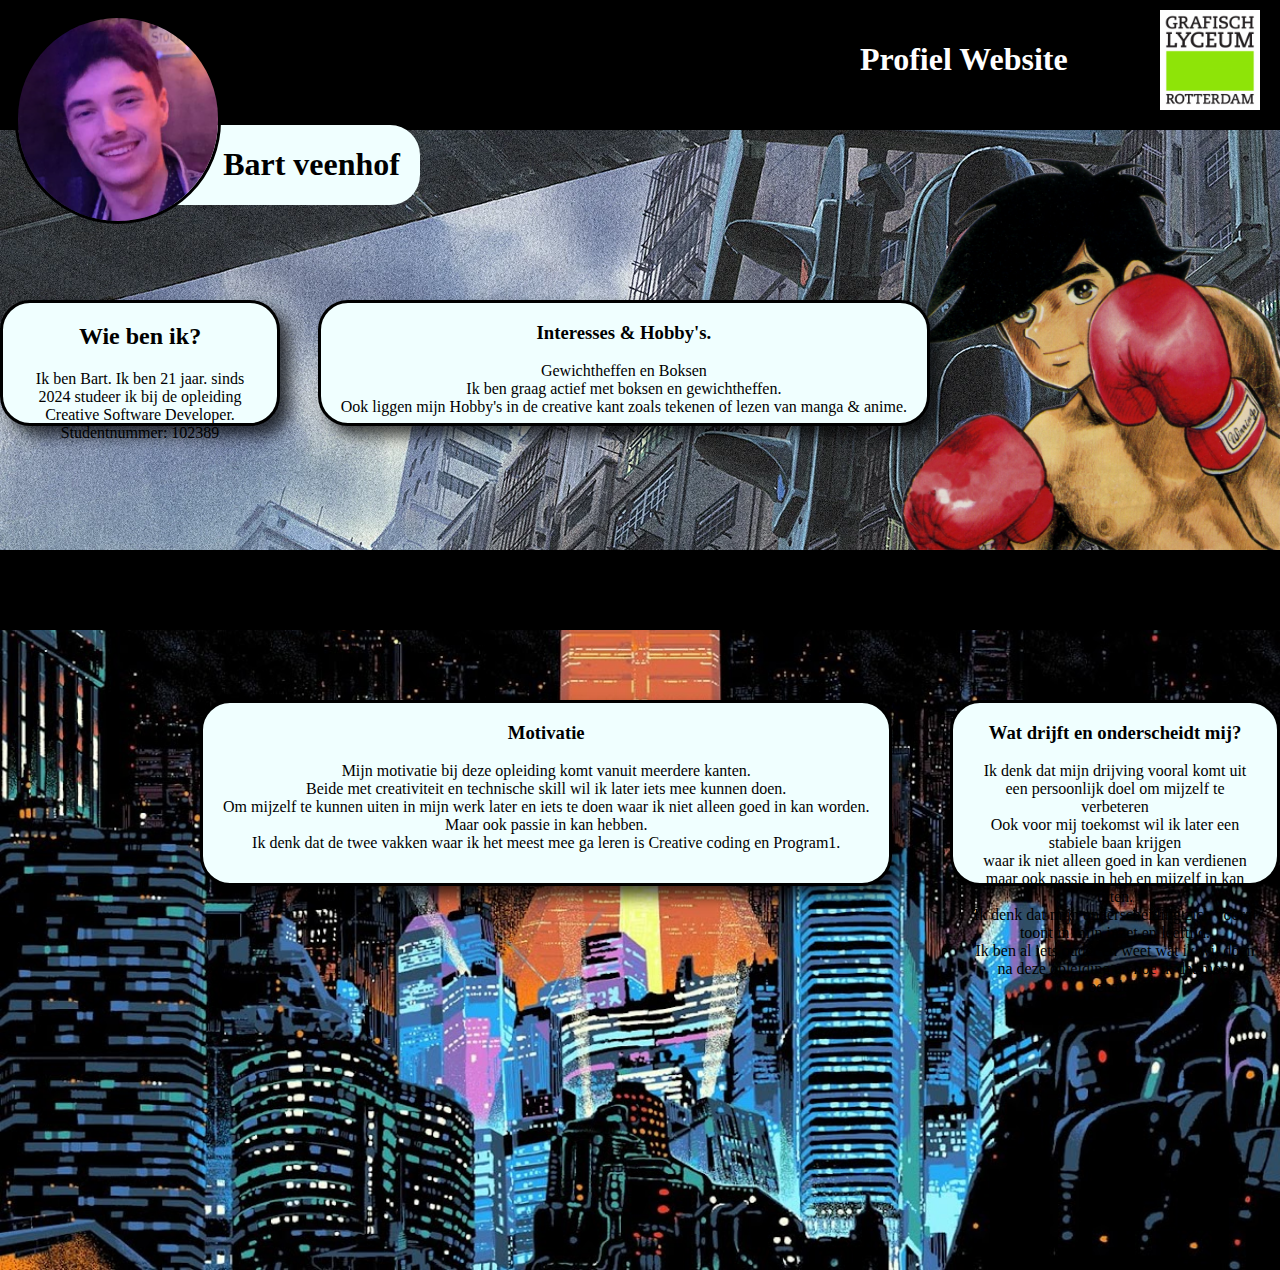
==== Portofolio-site.html @ cec6926a "first commit" ====
<!DOCTYPE html>
<html lang="en">
<head>
  <meta charset="UTF-8">
  <meta name="viewport" content="width=device-width, initial-scale=1.0, maximum-scale=1.0, user-scalable=no">
  <title>Portofolio-site</title>
  <link rel="stylesheet" href="Portofolio-site.css"> 
  <link rel="Javascript" href="Portofolio-site.js">
</head>
<body>

  <div class="header">
    <h1 class="h1h">
      Profiel Website
    </h1>
  </div>
  <div class="div1">
    <img class="headerfoto" src="fotos/bart cv foto.png">
    <div class="titlediv">
     <h1 class="title">
      Bart veenhof
     </h1> 
    </div>
  </div>

  <div class="div1e">
    <h2>
     Wie ben ik?
    </h2>
     <p class="stp">
      Ik ben Bart. Ik ben 21 jaar. sinds 2024 studeer ik bij de opleiding Creative Software Developer. <br>
      Studentnummer: 102389
     </p>  
   </div>

  <div class="div2">
    <h3> 
      Interesses & Hobby's.
    </h3>
    <p class="stp">
      Gewichtheffen en Boksen <br>
      Ik ben graag actief met boksen en gewichtheffen. <br> 
      Ook liggen mijn Hobby's in de creative kant zoals tekenen of lezen van manga & anime. 
    </p>
  </div>

  <div class="div3">
    <h3> Motivatie </h3>
    <p class="stp">
      Mijn motivatie bij deze opleiding komt vanuit meerdere kanten. <br>
      Beide met creativiteit en technische skill wil ik later iets mee kunnen doen. <br>
      Om mijzelf te kunnen uiten in mijn werk later en iets te doen waar ik niet alleen goed in kan worden. <br>
      Maar ook passie in kan hebben. <br>
      Ik denk dat de twee vakken waar ik het meest mee ga leren is Creative coding en Program1.
    </p>
  </div>

  <div class="div4">
    <h3> Wat drijft en onderscheidt mij? </h3>

    <p class="stp">
      Ik denk dat mijn drijving vooral komt uit een persoonlijk doel om mijzelf te verbeteren <br>
      Ook voor mij toekomst wil ik later een stabiele baan krijgen <br>
      waar ik niet alleen goed in kan verdienen maar ook passie in heb en mijzelf in kan uiten. <br>
      Ik denk dat mijn onderscheiding zich vooral toont in mijn inzet en leeftijd. <br>
      Ik ben al iets ouder en weet wat ik wil doen na deze opleiding en hoe ik dat moet behalen. <br>
    </p>
  </div>

  <img class="joe" src="fotos/joe_yabuki_render_png_ashita_no_joe_by_marcopolo157_dg4hlwa-pre.png">
  <img class="glr" src="fotos/w250_489_logo_website.png">
  <img class="background2" src="fotos/Akira - Neo-Tokyo by Kilian Eng (Regular).jpg">

  <div class="notheader"></div>
</body>
</html>
---- Portofolio-site.css ----
html{
    overflow-x: hidden;  
    table-layout:fixed;
}


body{
    background-color:lightslategrey;
    margin: 0px;
    background-image: url(fotos/3062683-poster-p-2-what-90s-anime-can-teach-architects.png);
    background-repeat: no-repeat;
}

.header{
    color: white;
    text-align: center;
    position: absolute;
    width: 100%;
    height: 10px;
    z-index: -10;
    background: black;
    padding: 60px;
}

.h1h{
    position: absolute; top: 20px; left: 860px;
}

.headerfoto{
    border-radius: 200px;
    position: relative;
    z-index: 2;
    display: block;
    margin-left: 0px;
    padding-right: 0px;
    width: 200px;
    transition: 1.5s;
    transition-delay: 0.25s;
    border-style: solid;
    border-color: black;
    border-width: 3px;
}

.div1{
    top: 15px;
    left: 15px;
    position: relative;
    z-index: 5;
    display: inline-block;
    text-align: center;
    transition: 1.5s;
    transition-delay: 0.25s;
}

.div1:hover .headerfoto{
    transform: translate(10px, 30px);
    width: 210px;
}

.div1:hover .titlediv{
    transform: translate(30px, 0px);
    box-shadow: 10px 10px 15px rgba(0, 0, 0, 0.7);
}

.div1:hover .title{
    transform: translate(10px, 0px);
}

.title{
    width: 200px;
    text-align: right;
    padding-left: 50px;
    padding-right: 25px;
    transition: 1.5s;
    transition-delay: 0.25s;
}

.titlediv{
    position: absolute; top:110px; left: 120px;
    z-index: 1;
    display: inline-block;
    width: 270px;
    height: 80px;
    margin-left: 15px;
    margin-right: 25px;
    border-color: black;
    border-radius: 30px;
    background-color: azure;
    transition: 1.5s;
    transition-delay: 0.25s;

}

.div1e{
    position: absolute; top: 300px; right: 1000px;
    text-align: center;
    border-color: black;
    border-radius: 30px;
    background-color: azure;
    height: 120px;
    box-shadow: 10px 10px 15px rgba(0, 0, 0, 0.7);
    border-style: solid;
    border-color: black;
    border-width: 3px;
}

.div2{
    position: absolute; top: 300px; right: 350px;
    text-align: center;
    border-color: black;
    border-radius: 30px;
    background-color: azure;
    height: 120px;
    box-shadow: 10px 10px 15px rgba(0, 0, 0, 0.7);
    border-style: solid;
    border-color: black;
    border-width: 3px;
}

.div3{
    position: absolute; top: 700px; left: 200px;
    text-align: center;
    border-color: black;
    border-radius: 30px;
    background-color: azure;
    height: 180px;
    box-shadow: 10px 10px 15px rgba(0, 0, 0, 0.7); 
    border-style: solid;
    border-color: black;
    border-width: 3px;
}

.div4{
    position: absolute; top: 700px; left: 950px;
    text-align: center;
    border-color: black;
    border-radius: 30px;
    background-color: azure;
    height: 180px;
    box-shadow: 10px 10px 15px rgba(0, 0, 0, 0.7); 
    border-style: solid;
    border-color: black;
    border-width: 3px;
}

.notheader{
    position: absolute;
    top: 550px;
    left: 0px;
    width: 100%;
    height: 80px;
    background-color: black;
    z-index: -10;
}

.joe{
    position: absolute; top: 150px; right: 0px;
    width: 400px;
    z-index: -11;   
}

.glr{
    position: absolute; top: 10px; right: 20px;
    width: 100px;
}

.background2{
    position: absolute; top: 620px; left: 0px;
    z-index: -19;
    width: 100%;
    height: 650px;
}

.stp{
    margin-left: 20px;
    margin-right: 20px;
}
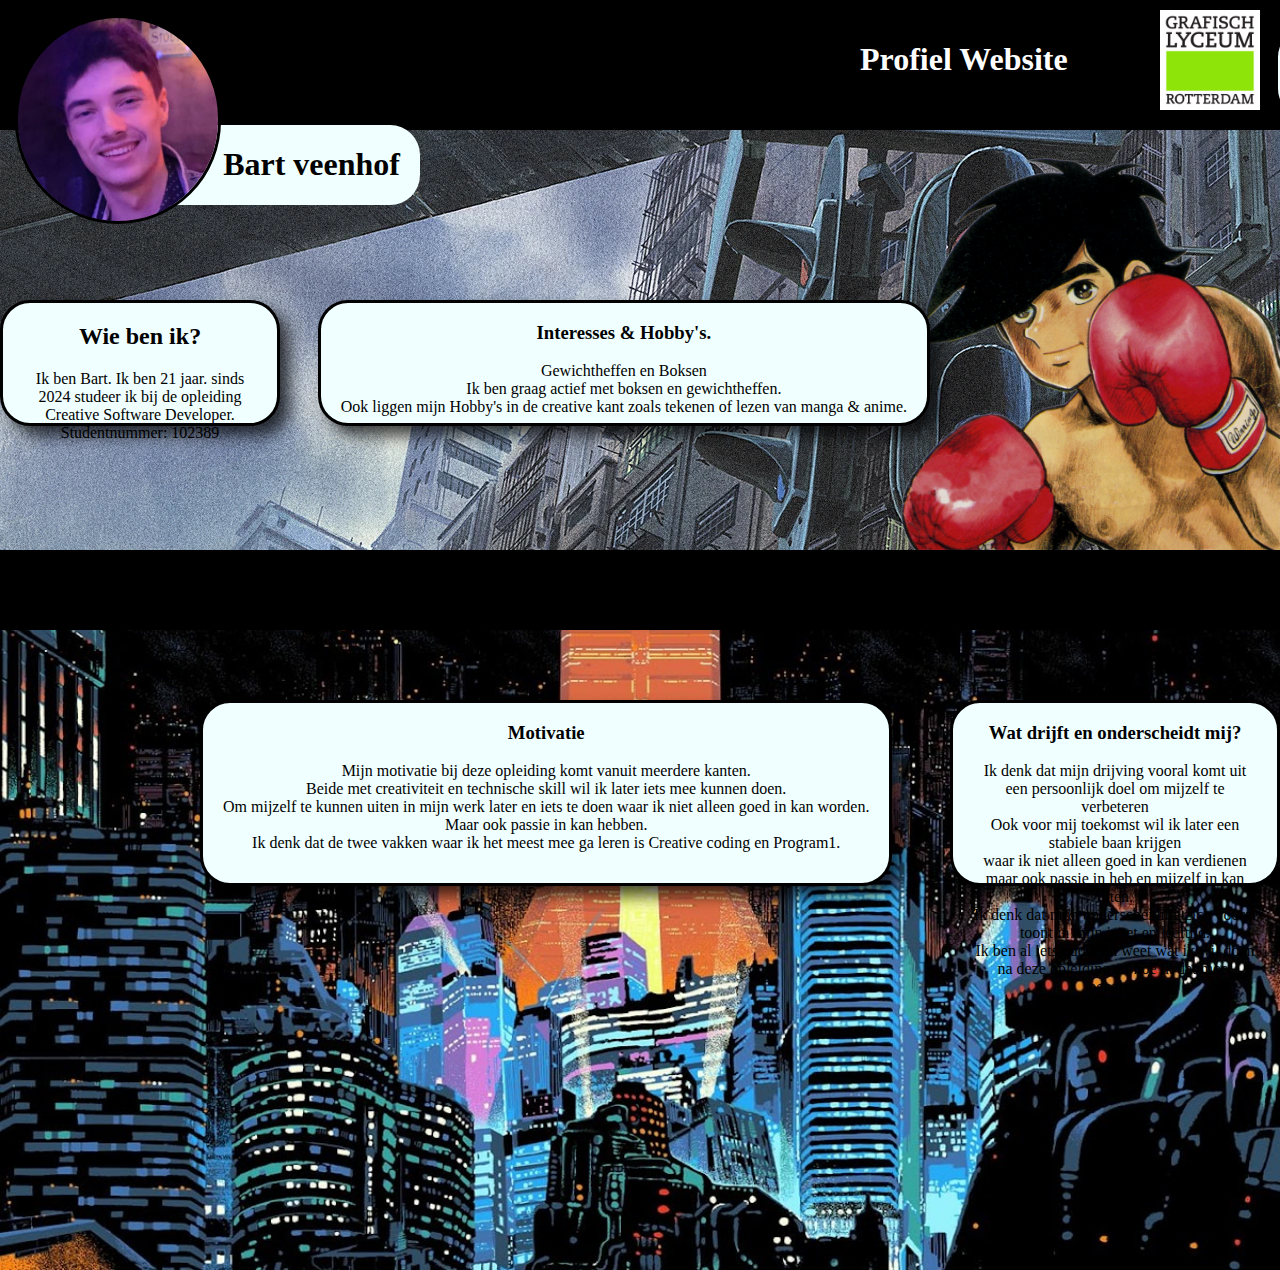
==== commit 85275117: "Page 2 profiel" ====
--- a/Portofolio-site.html
+++ b/Portofolio-site.html
@@ -72,5 +72,7 @@
   <img class="background2" src="fotos/Akira - Neo-Tokyo by Kilian Eng (Regular).jpg">
 
   <div class="notheader"></div>
+
+  <a href="week2/Portofolio-site.html" class="link">Pagina 2</a>
 </body>
 </html>--- a/Portofolio-site.css
+++ b/Portofolio-site.css
@@ -174,4 +174,26 @@
 .stp{
     margin-left: 20px;
     margin-right: 20px;
+}
+
+.link{
+    position: absolute;
+    top: 22px;
+    left: 1250px;
+    border-color: black;
+    border-radius: 30px;
+    background-color: azure;
+    border-style: solid;
+    border-width: 3px;
+    margin-top: 5px;
+    margin-bottom: 25px;
+    margin-left: 25px;
+    margin-right: 25px;
+    padding-top: 25px;
+    padding-bottom: 25px;
+    padding-left: 25px;
+    padding-right: 25px;
+    text-align: center;
+    text-decoration: none;
+    font-weight: bolder;
 }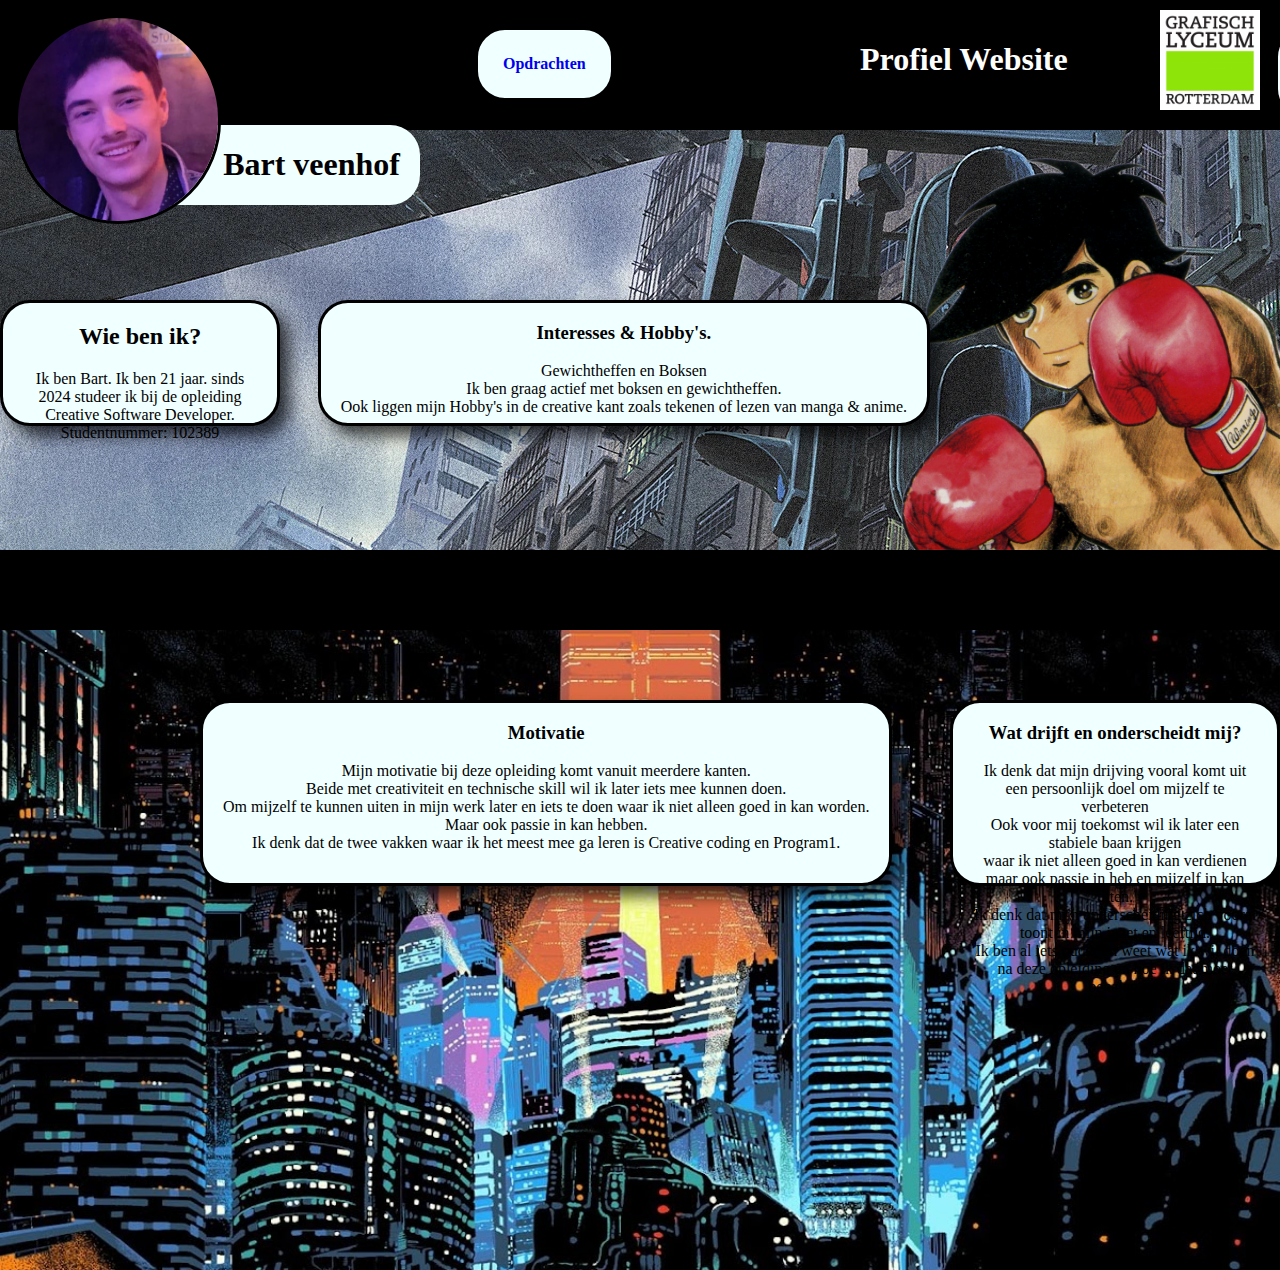
==== commit 81646200: "update opdracht pagina" ====
--- a/Portofolio-site.html
+++ b/Portofolio-site.html
@@ -74,5 +74,6 @@
   <div class="notheader"></div>
 
   <a href="week2/Portofolio-site.html" class="link">Pagina 2</a>
+  <a href="Opdracht pagina/Opdrachten.html" class="link2">Opdrachten</a>
 </body>
 </html>--- a/Portofolio-site.css
+++ b/Portofolio-site.css
@@ -196,4 +196,26 @@
     text-align: center;
     text-decoration: none;
     font-weight: bolder;
+}
+
+.link2{
+    position: absolute;
+    top: 22px;
+    left: 450px;
+    border-color: black;
+    border-radius: 30px;
+    background-color: azure;
+    border-style: solid;
+    border-width: 3px;
+    margin-top: 5px;
+    margin-bottom: 25px;
+    margin-left: 25px;
+    margin-right: 25px;
+    padding-top: 25px;
+    padding-bottom: 25px;
+    padding-left: 25px;
+    padding-right: 25px;
+    text-align: center;
+    text-decoration: none;
+    font-weight: bolder;
 }